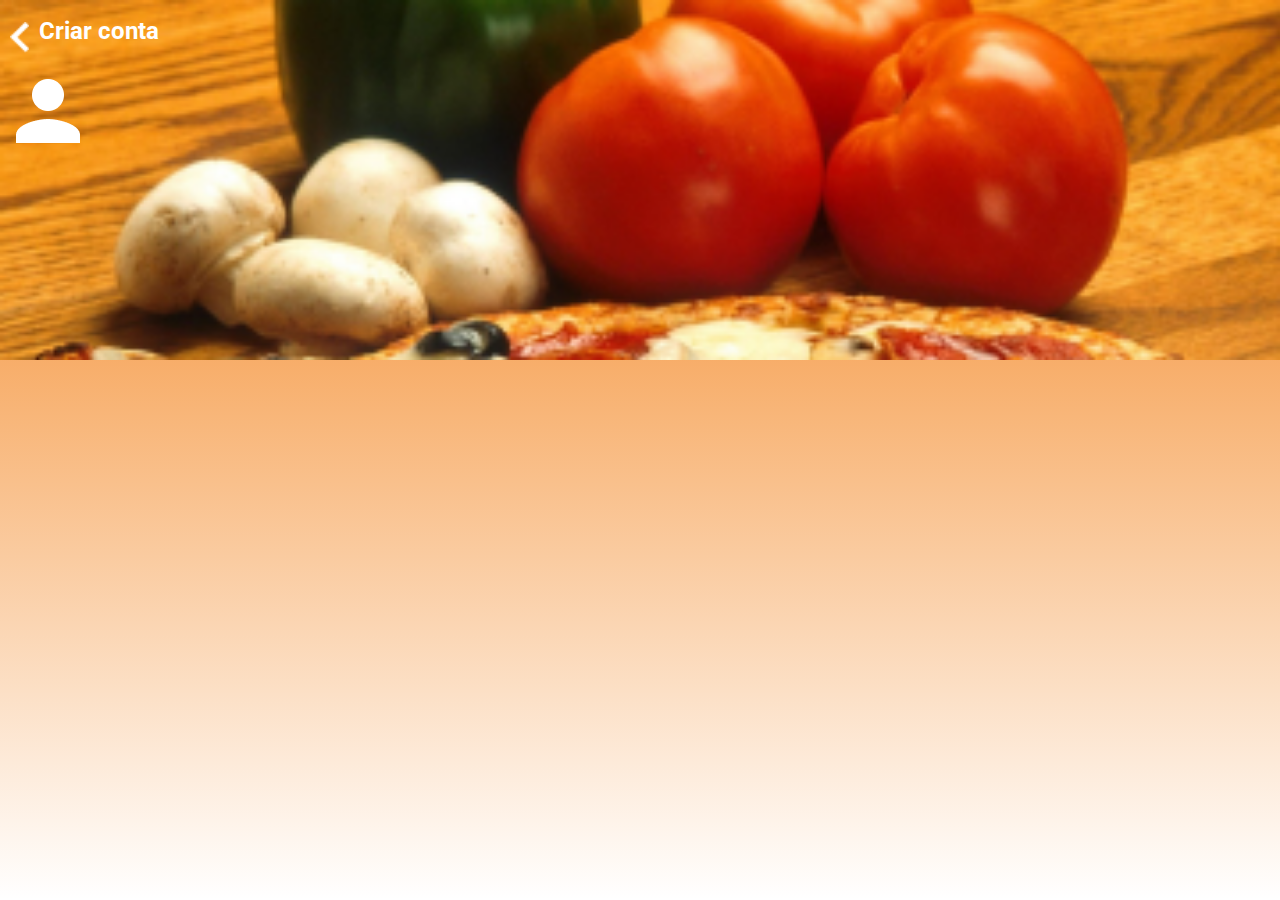
==== pages/cadastro.html @ 10eb8010 "pedroo me copiou, o meu deu errado e o dele certgit add ." ====
<!DOCTYPE html>
<html lang="pt-br">
<head>
    <meta charset="UTF-8">
    <meta name="viewport" content="width=device-width, initial-scale=1.0">
    <link rel="stylesheet" href="../css/cadastro.css">
    <link rel="stylesheet" href="../css/reset.css">
    <link rel="stylesheet" href="../css/root.css">
    <link rel="stylesheet" href="../css/botao.css">
    <link rel="preconnect" href="https://fonts.googleapis.com">
    <link rel="preconnect" href="https://fonts.gstatic.com" crossorigin>
    <link href="https://fonts.googleapis.com/css2?family=Roboto:wght@100;300;400;700;900&display=swap" rel="stylesheet">
    <title>Tony Pizzaria</title>
</head>
<body>
    <header> 
        <div class="perfil">
            <img src="../img/vector.webp" alt="vector">
            <h1>Criar conta</h1>
        </div>
        <div class="foto">
            <img src="../img/person.webp" alt="person">
        </div>
    </header>
    <main>

    </main>
</body>
</html>
---- css/cadastro.css ----
body{
    height: 100vh;
    font-family: 'Roboto', sans-serif;
}

header{
    background-image: url(../img/pizza-cadastro.webp);
    background-repeat: no-repeat;
    background-size: cover;
    height: 40vh;
}

header::after{
    position: absolute;
    content: "";
    display: block;
    background: linear-gradient(360deg, #fff0 0%, var(--cor-principal) 100%);
    inset: 0;
    z-index: -1;
}

.perfil h1{
    color: #fff;
    padding-top: 7px;
}

.perfil{
    display: flex;
    gap: 10px;
    font-size: 12px;
    padding: 10px;
}

.perfil img{
    padding-top: 12px;
    height: 4.8vh;
}

.foto{
    
}
---- css/root.css ----
:root{
    --cor-principal: #F27706;
}
---- css/botao.css ----
.botao{
    width: 300px;
    height: 55px;
    background-color: #fff;
    border: 0;
    border-radius: 8px;
    color: var(--cor-principal);
    font-size: 20px;
    font-weight: 600;
    display: flex;
    align-items: center;
    justify-content: center;
}

.botao-branco{
    background-color: #fff;
}

.botao-verde{
    background-color: #199570;
}

.botao-vermelho{
    background-color: #F93030;
}
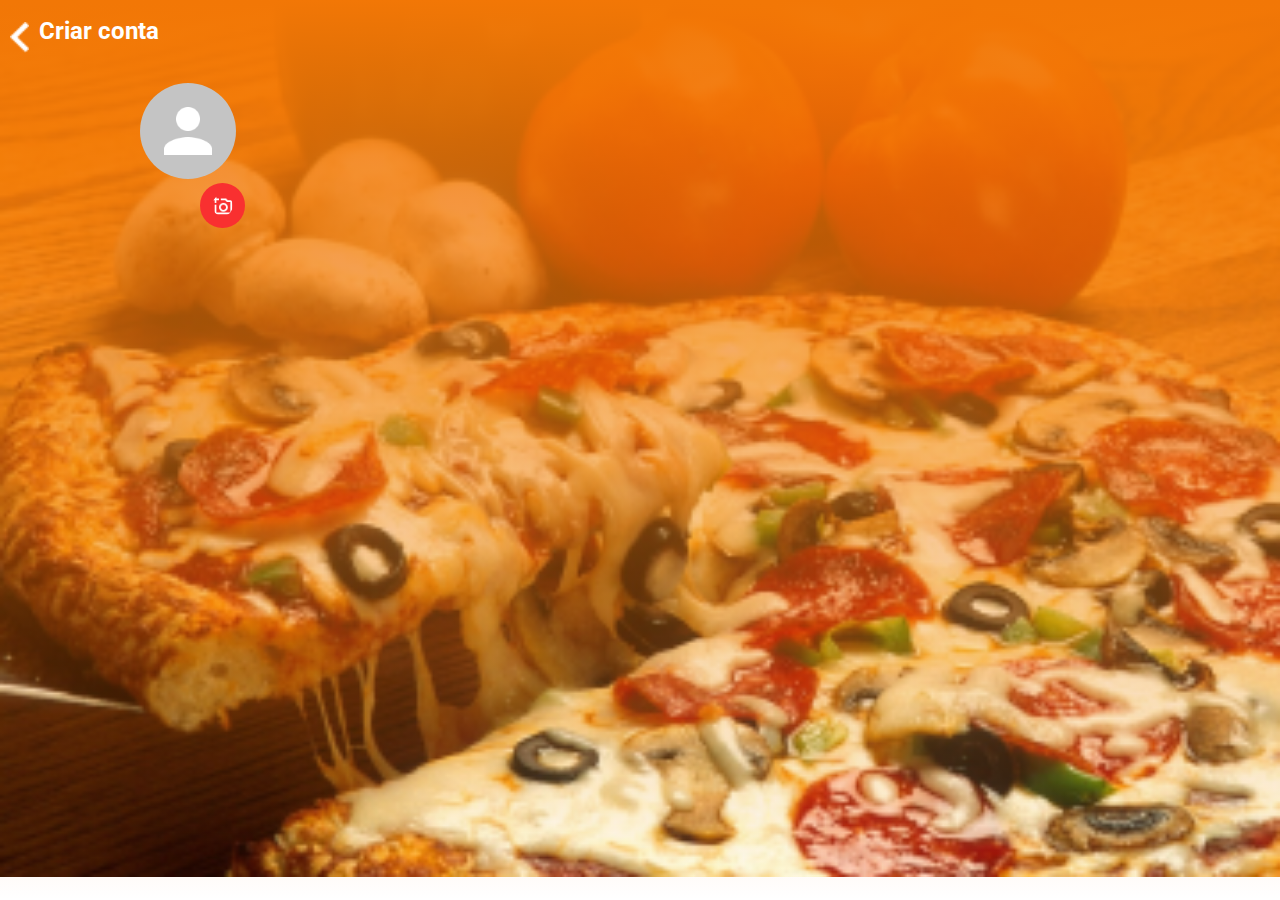
==== commit 4a867fe2: "eu juro que não aguento mais" ====
--- a/pages/cadastro.html
+++ b/pages/cadastro.html
@@ -18,8 +18,11 @@
             <img src="../img/vector.webp" alt="vector">
             <h1>Criar conta</h1>
         </div>
+        <div class="person">
+            <img src="../img/person.webp" alt="person">
+        </div>
         <div class="foto">
-            <img src="../img/person.webp" alt="person">
+            <img src="../img/add-photo.webp" alt="foto">
         </div>
     </header>
     <main>
--- a/css/cadastro.css
+++ b/css/cadastro.css
@@ -1,13 +1,14 @@
 body{
     height: 100vh;
     font-family: 'Roboto', sans-serif;
+   background-image: url(../img/pizza-cadastro.webp);
+    background-repeat: no-repeat;
+    background-size: cover;
+    height: 40vh;
 }
 
 header{
-    background-image: url(../img/pizza-cadastro.webp);
-    background-repeat: no-repeat;
-    background-size: cover;
-    height: 40vh;
+    padd
 }
 
 header::after{
@@ -36,6 +37,27 @@
     height: 4.8vh;
 }
 
+.person{
+    padding-top: 20px;
+    padding-left: 140px;
+}
+
+.person img{
+    height: 6rem;
+    width: 6rem;
+    padding: 12px;
+    background-color: #C4C4C4;
+    border-radius: 50%;
+}
+
 .foto{
-    
+    padding-left: 200px;
 }
+
+.foto img{
+    height: 2.8rem;
+    width: 2.8rem;
+    padding: 12px;
+    background-color: var(--cor-botao-vermelho);
+    border-radius: 50%;
+}--- a/css/root.css
+++ b/css/root.css
@@ -1,3 +1,7 @@
 :root{
     --cor-principal: #F27706;
+}
+
+:root{
+    --cor-botao-vermelho: #F93030;
 }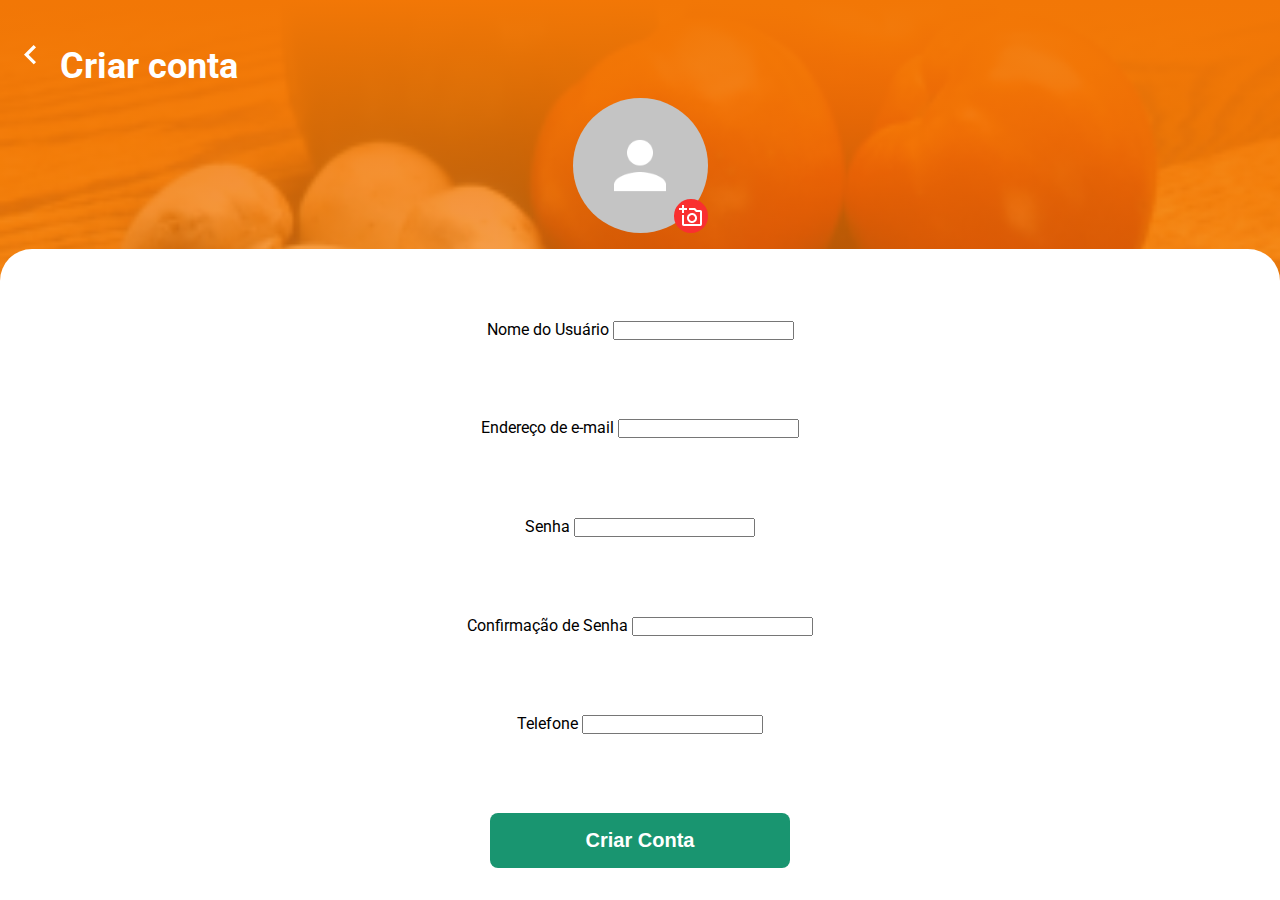
==== commit 6edb62d3: "finalizar cadastrar e home" ====
--- a/pages/cadastro.html
+++ b/pages/cadastro.html
@@ -10,23 +10,51 @@
     <link rel="preconnect" href="https://fonts.googleapis.com">
     <link rel="preconnect" href="https://fonts.gstatic.com" crossorigin>
     <link href="https://fonts.googleapis.com/css2?family=Roboto:wght@100;300;400;700;900&display=swap" rel="stylesheet">
-    <title>Tony Pizzaria</title>
+    <title>Tony Pizzaria Cadastro</title>
 </head>
 <body>
-    <header> 
-        <div class="perfil">
-            <img src="../img/vector.webp" alt="vector">
+    <header>
+        <div class="voltar" id="voltar">
+            <a href="../pages/login.html" >
+                <img src="../img/vector.webp" alt="voltar" >    
+            </a>
             <h1>Criar conta</h1>
-        </div>
-        <div class="person">
-            <img src="../img/person.webp" alt="person">
-        </div>
-        <div class="foto">
-            <img src="../img/add-photo.webp" alt="foto">
         </div>
     </header>
     <main>
+        <form>
+            <!-- / ******************** FOTO DE PERFIL DO USUÁRIO ********************/ -->
+            <div id="perfil">
+                <img src="../img/person.webp" alt="person">
+                <label for="foto-perfil" id="botao-foto"> <img src="../img/add-photo.webp" alt="add-photo"> </label>
+                <input id="foto-perfil" type="file">
+            </div>
 
+            <!-- /******************** CADASTRO ********************/ -->
+            <div>
+                <label for="name">Nome do Usuário</label>
+                <input type="text" id="nome">
+            </div>
+            <div>
+                <label for="email">Endereço de e-mail</label>
+                <input type="email" id="email">
+            </div>
+            <div>
+                <label for="senha">Senha</label>
+                <input type="password" id="senha">
+            </div>
+            <div>
+                <label for="senha">Confirmação de Senha</label>
+                <input type="password" id="confirmacao-senha">
+            </div>
+            <div>
+                <label for="telefone">Telefone</label>
+                <input type="tel" id="telefone">
+            </div>
+
+            <!-- /******************** BOTAO CRIAR CONTA ********************/ -->
+            <button class="botao botao-verde" id="botao-criar-conta">Criar Conta</button>
+        </form>  
     </main>
 </body>
 </html>--- a/css/cadastro.css
+++ b/css/cadastro.css
@@ -1,14 +1,21 @@
 body{
     height: 100vh;
     font-family: 'Roboto', sans-serif;
-   background-image: url(../img/pizza-cadastro.webp);
+    background-image: url(../img/pizza-cadastro.webp);
     background-repeat: no-repeat;
     background-size: cover;
     height: 40vh;
+    display: grid;
+    grid-template-rows: 10vh 1fr;
+    height: 100vh;
 }
 
 header{
-    padd
+    padding: 5vh 1.5rem 0 1.5rem;
+    display: grid;
+    grid-template-rows: auto 1fr;
+    align-items: start;
+    z-index: 1;
 }
 
 header::after{
@@ -20,44 +27,79 @@
     z-index: -1;
 }
 
-.perfil h1{
+#voltar{
+    display: flex;
+    gap: 1.5rem;
     color: #fff;
-    padding-top: 7px;
+    font-weight: 700;
+    font-size: 1.125rem;
+    padding-bottom: 0.75rem;
+    width: fit-content;
+}  
+
+main{
+    position: relative;
+    z-index: 1;
+    display: flex;
+    justify-content: center;
+    padding: 0.5rem 1.5rem 2rem 1.5rem;
+    border-radius: 2rem 2rem 0 0;
+    background-color: #fff;
+    margin-top: calc(15vh + 1.5rem);
 }
 
-.perfil{
+main form{
     display: flex;
-    gap: 10px;
-    font-size: 12px;
-    padding: 10px;
+    flex-direction: column;
+    align-items: center;
+    justify-content: space-between;
+    width: 100%;
 }
 
-.perfil img{
-    padding-top: 12px;
-    height: 4.8vh;
+#perfil{
+    width: 15vh;
+    height: 15vh;
+    padding: 12px;
+    position: relative;
+    background-color: var(--cinza-usuario);
+    display: flex;
+    align-items: center;
+    justify-content: center;
+    border-radius: 50%;
+    background-size: cover;
+    background-position: center;
+    background-repeat: no-repeat;
+    transform: translateY(calc(-100% - 1.5rem));
+    margin-bottom: calc(-15vh - 1rem);
 }
 
-.person{
-    padding-top: 20px;
-    padding-left: 140px;
+#perfil img{
+    width: 70%;
+    height: 70%;
 }
 
-.person img{
-    height: 6rem;
-    width: 6rem;
-    padding: 12px;
-    background-color: #C4C4C4;
+#perfil label{
+    position: absolute;
+    background-color: #F93030;
+    display: flex;
+    align-items: center;
+    justify-content: center;
     border-radius: 50%;
+    padding: 0.3rem;
+    bottom: 0;
+    right: 0;
+    cursor: pointer;
 }
 
-.foto{
-    padding-left: 200px;
+#perfil label img{
+    width: 1.5rem;
+    height: 1.5rem;
 }
 
-.foto img{
-    height: 2.8rem;
-    width: 2.8rem;
-    padding: 12px;
-    background-color: var(--cor-botao-vermelho);
-    border-radius: 50%;
+#perfil input{
+    display: none;
+}
+
+#botao-criar-conta {
+    color: #fff;
 }--- a/css/root.css
+++ b/css/root.css
@@ -1,7 +1,13 @@
 :root{
     --cor-principal: #F27706;
+    --cor-botao-vermelho: #F93030;
+    --cor-botao-verde: #199570;
+    --cor-texto-verde: #23CB98;
+    /* cinza para todas as info. do comentário e na tela de perfil na cidade */
+    --cinza: #AEA6A6;
+    /* cinza comentario */
+    --cinza-texto: #999999;
+    /* cinza do bloco do comentário */
+    --cinza-bloco: #F5F5F5;
+    --cinza-usuario: #C4C4C4;
 }
-
-:root{
-    --cor-botao-vermelho: #F93030;
-}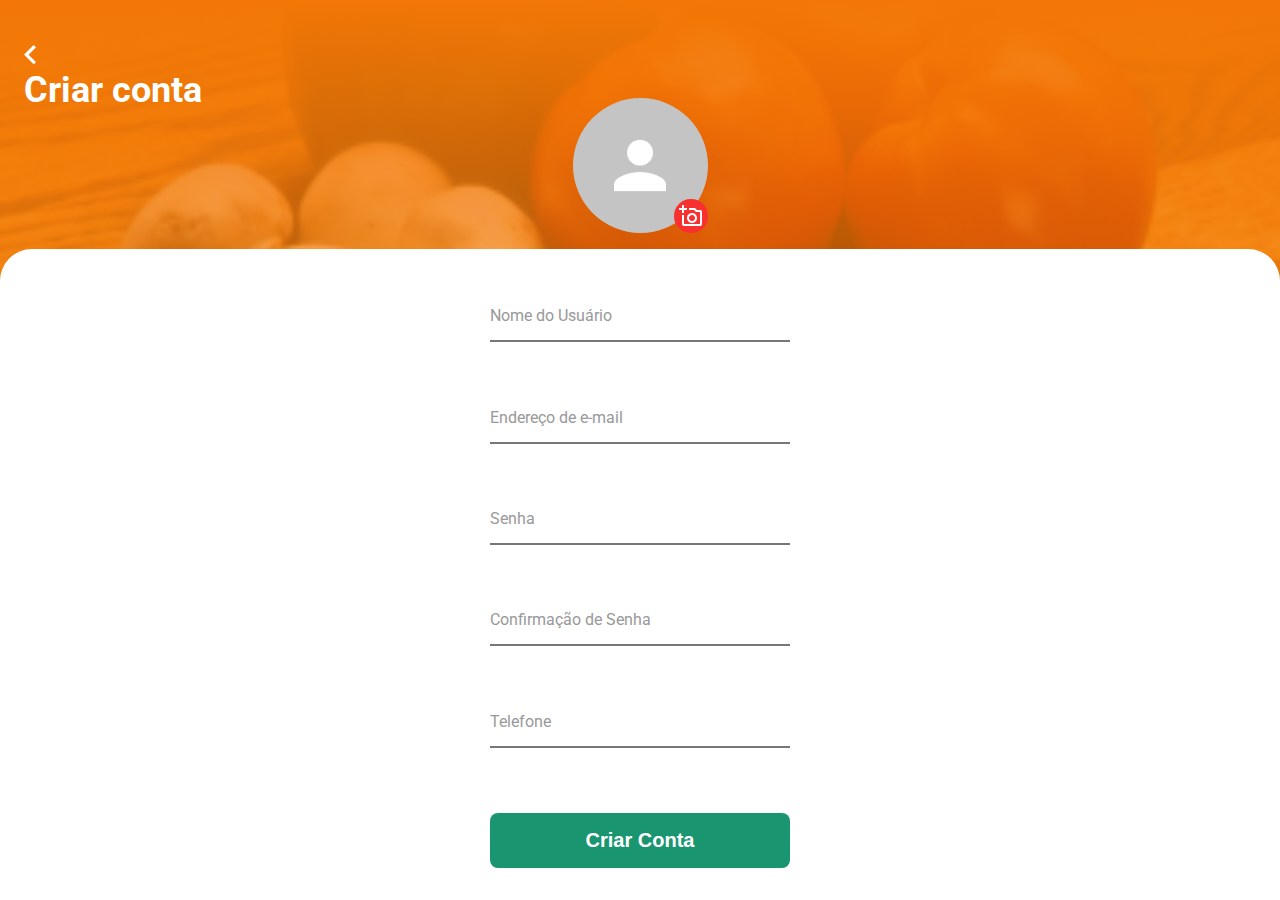
==== commit 4a695752: "finalizar" ====
--- a/pages/cadastro.html
+++ b/pages/cadastro.html
@@ -16,9 +16,10 @@
     <header>
         <div class="voltar" id="voltar">
             <a href="../pages/login.html" >
-                <img src="../img/vector.webp" alt="voltar" >    
+                <img src="../img/voltar.webp" alt="voltar">
+                <h1>Criar conta</h1>
             </a>
-            <h1>Criar conta</h1>
+            
         </div>
     </header>
     <main>
--- a/css/cadastro.css
+++ b/css/cadastro.css
@@ -53,7 +53,25 @@
     flex-direction: column;
     align-items: center;
     justify-content: space-between;
+}
+
+main form div{
+    display: flex;
+    flex-direction: column;
     width: 100%;
+}
+
+main input{
+    border-top-style: none;
+    border-left-style: none;
+    border-right-style: none;
+    background: transparent;
+    outline: none;
+    width: 100%;
+}
+
+main div label{
+    color: #999999;
 }
 
 #perfil{
@@ -102,4 +120,4 @@
 
 #botao-criar-conta {
     color: #fff;
-}+}   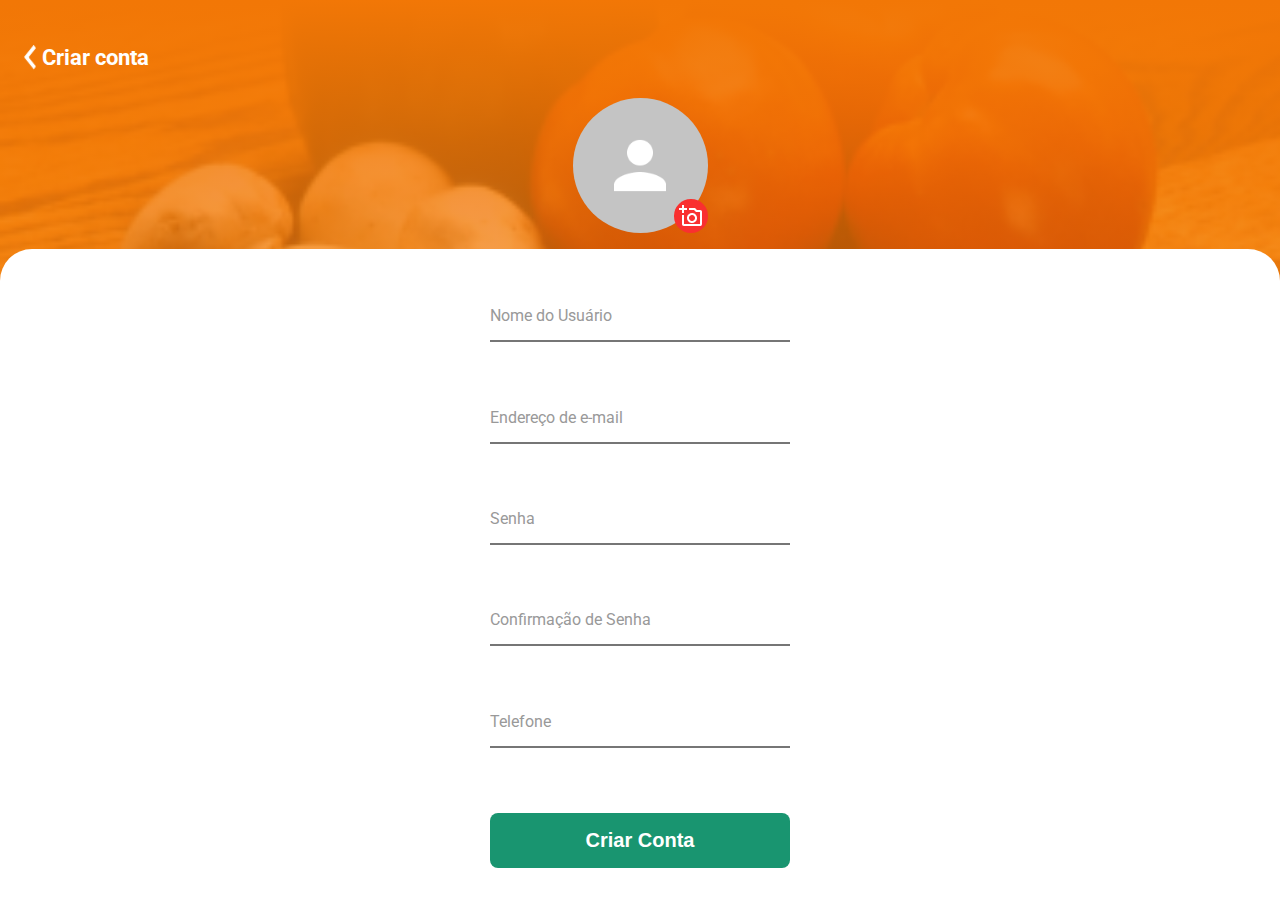
==== commit cd3b634d: "quase completo" ====
--- a/pages/cadastro.html
+++ b/pages/cadastro.html
@@ -18,8 +18,7 @@
             <a href="../pages/login.html" >
                 <img src="../img/voltar.webp" alt="voltar">
                 <h1>Criar conta</h1>
-            </a>
-            
+            </a>  
         </div>
     </header>
     <main>
--- a/css/cadastro.css
+++ b/css/cadastro.css
@@ -32,10 +32,20 @@
     gap: 1.5rem;
     color: #fff;
     font-weight: 700;
-    font-size: 1.125rem;
     padding-bottom: 0.75rem;
     width: fit-content;
-}  
+}
+
+#voltar a{
+    display: flex;
+    width: fit-content;
+    gap: 6px;
+    font-size: 0.68rem;
+}
+
+#voltar a img{
+    width: 12px;
+}
 
 main{
     position: relative;
